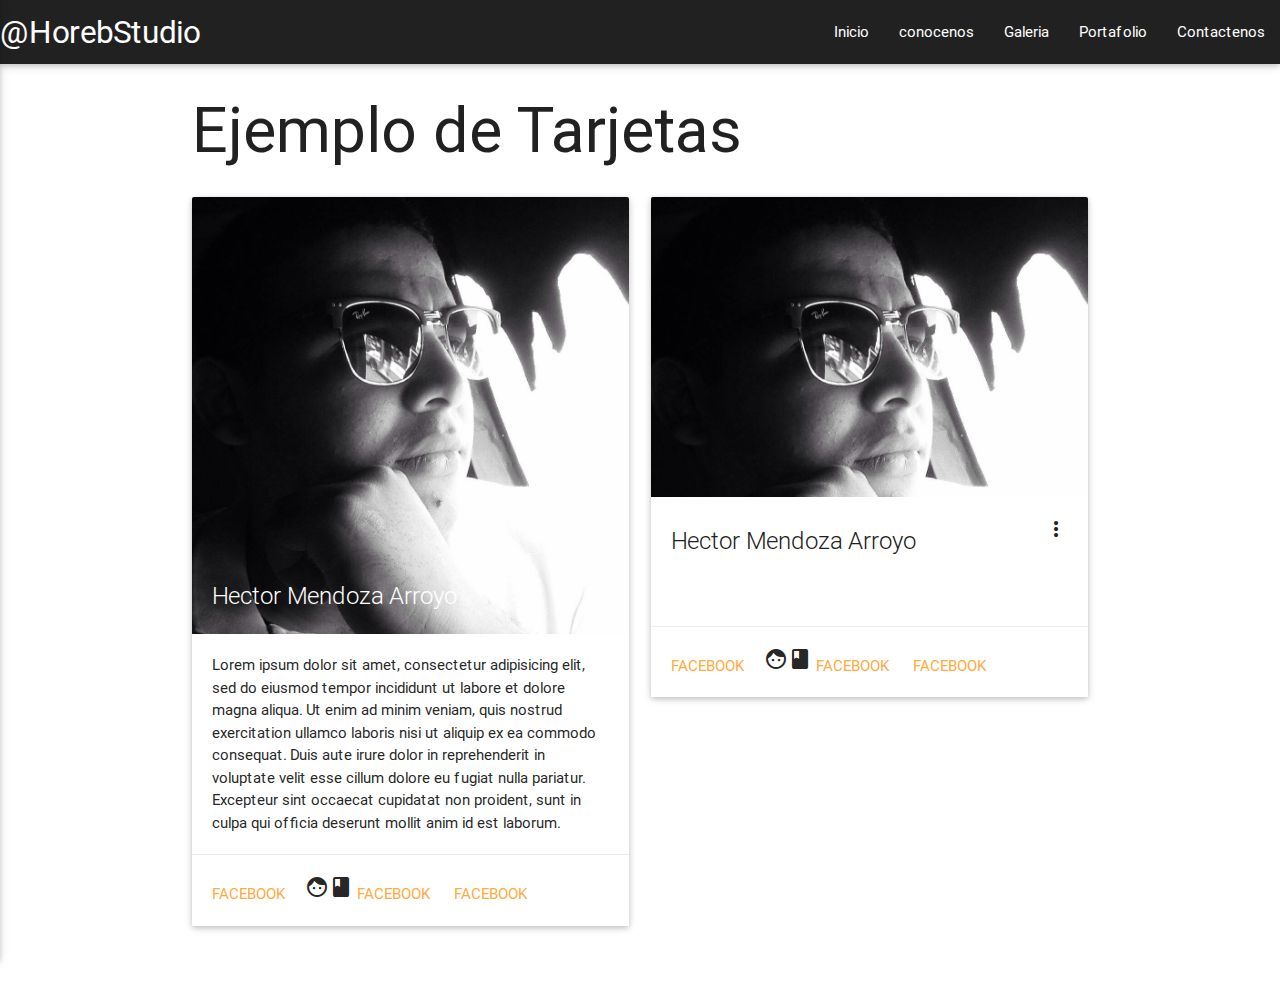
==== tarjetas.html @ b9679320 "Iniciamos nuestra aventura en git" ====
<!DOCTYPE html>
<html>
<head>
	 <!--Import Google Icon Font-->
      <link href="http://fonts.googleapis.com/icon?family=Material+Icons" rel="stylesheet">
      <!--Import materialize.css-->
      <link type="text/css" rel="stylesheet" href="css/materialize.min.css"  media="screen,projection"/>

      <link href="https://fonts.googleapis.com/icon?family=Material+Icons" rel="stylesheet">
      <!--Let browser know website is optimized for mobile-->
      <meta name="viewport" content="width=device-width, initial-scale=1.0"/>
	<title>Ejemplo de sombras</title>
</head>
<body>
	<header class="top">
  <!--<div class="navbar-fixed">-->
  	<nav>
  		<div class="nav-wrapper">
  			<a href="#" class="brand-logo">@HorebStudio</a>
  			<a href="#" data-activates="mobile-nav" class="button-collapse"><i class="material-icons">menu</i></a>
  			<ul class="right hide-on-med-and-down">
  				<li><a href="#">Inicio</a></li>
  				<li><a href="#">conocenos</a></li>
  				<li><a href="#">Galeria</a></li>
  				<li><a href="#">Portafolio</a></li>
  				<li><a href="#">Contactenos</a></li>
  			</ul>
  			<ul class="side-nav" id="mobile-nav">
  				<li><a href="#">Inicio</a></li>
  				<li><a href="#">conocenos</a></li>
  				<li><a href="#">Galeria</a></li>
  				<li><a href="#">Portafolio</a></li>
  				<li><a href="#">Contactenos</a></li>
  			</ul>
  		</div>
   	</nav>
  <!--</div>-->
  </header>
	<div class="container">
		<h1>Ejemplo de Tarjetas</h1>
		<div class="row">
			<div class="col s6">
			  <div class="card">
				<div class="card-image">
					<img src="images/yo.jpg">
					<span class="card-title">Hector Mendoza Arroyo</span>
				</div>
				<div class="card-content">
					<p>Lorem ipsum dolor sit amet, consectetur adipisicing elit, sed do eiusmod
					tempor incididunt ut labore et dolore magna aliqua. Ut enim ad minim veniam,
					quis nostrud exercitation ullamco laboris nisi ut aliquip ex ea commodo
					consequat. Duis aute irure dolor in reprehenderit in voluptate velit esse
					cillum dolore eu fugiat nulla pariatur. Excepteur sint occaecat cupidatat non
					proident, sunt in culpa qui officia deserunt mollit anim id est laborum.</p>
				</div>
				<div class="card-action">
					<a href="">Facebook</a><i class="material-icons">facebook</i>
					<a href="">Facebook</a>
					<a href="">Facebook</a>
				</div>
			</div>
		  </div>
		  <div class="col s6">
			  <div class="card large">
				<div class="card-image waves-effect waves-block waves-light">
					<img class="activator" src="images/yo.jpg">
				</div>
				<div class="card-content">
					<span class="card-title activator grey-text text-darken-4">Hector Mendoza Arroyo<i class="material-icons right">more_vert</i></span>
				</div>
				<div class="card-reveal">
					<span class="card-title activator grey-text text-darken-4">Hector Mendoza Arroyo<i class="material-icons left">close</i></span>
					<p>Lorem ipsum dolor sit amet, consectetur adipisicing elit, sed do eiusmod
					tempor incididunt ut labore et dolore magna aliqua. Ut enim ad minim veniam,
					quis nostrud exercitation ullamco laboris nisi ut aliquip ex ea commodo
					consequat. Duis aute irure dolor in reprehenderit in voluptate velit esse
					cillum dolore eu fugiat nulla pariatur. Excepteur sint occaecat cupidatat non
					proident, sunt in culpa qui officia deserunt mollit anim id est laborum.<p>

				</div>
				<div class="card-action">
					<a href="">Facebook</a><i class="material-icons">facebook</i>
					<a href="">Facebook</a>
					<a href="">Facebook</a>
				</div>
			</div>
		  </div>
		</div>
		<div class="row">
			<div class="col s6">

			</div>
			<div class="col s6">

			</div>

		</div>	
	</div>



	  <!--Import jQuery before materialize.js-->
      <script type="text/javascript" src="js/jquery-3.0.0.min.js"></script>
      <script type="text/javascript" src="js/materialize.min.js"></script>
      <script>
      	 $(document).ready(function(){
      	 $('.slider').slider();
      	 $(".button-collapse").sideNav();
      	 $(".dropdown-button").dropdown(); 
   		 });
      </script>

</body>
</html>
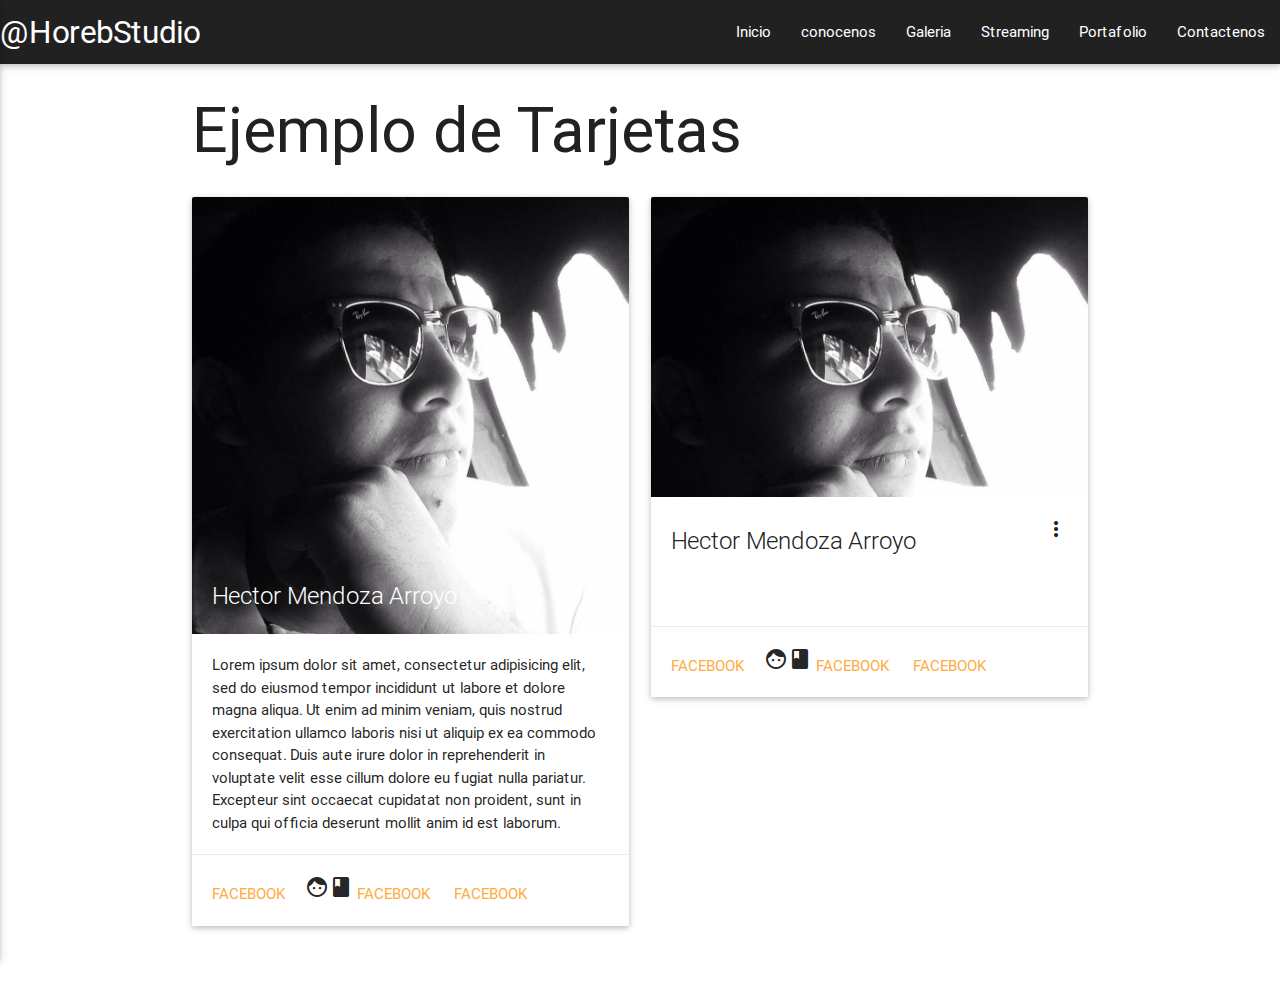
==== commit bb5c4c47: "Se agrego el elemento streaming al menu de navegacion" ====
--- a/tarjetas.html
+++ b/tarjetas.html
@@ -22,6 +22,7 @@
   				<li><a href="#">Inicio</a></li>
   				<li><a href="#">conocenos</a></li>
   				<li><a href="#">Galeria</a></li>
+  				<li><a href="#">Streaming</a></li>
   				<li><a href="#">Portafolio</a></li>
   				<li><a href="#">Contactenos</a></li>
   			</ul>
@@ -29,6 +30,7 @@
   				<li><a href="#">Inicio</a></li>
   				<li><a href="#">conocenos</a></li>
   				<li><a href="#">Galeria</a></li>
+  				<li><a href="#">Streaming</a></li>
   				<li><a href="#">Portafolio</a></li>
   				<li><a href="#">Contactenos</a></li>
   			</ul>
